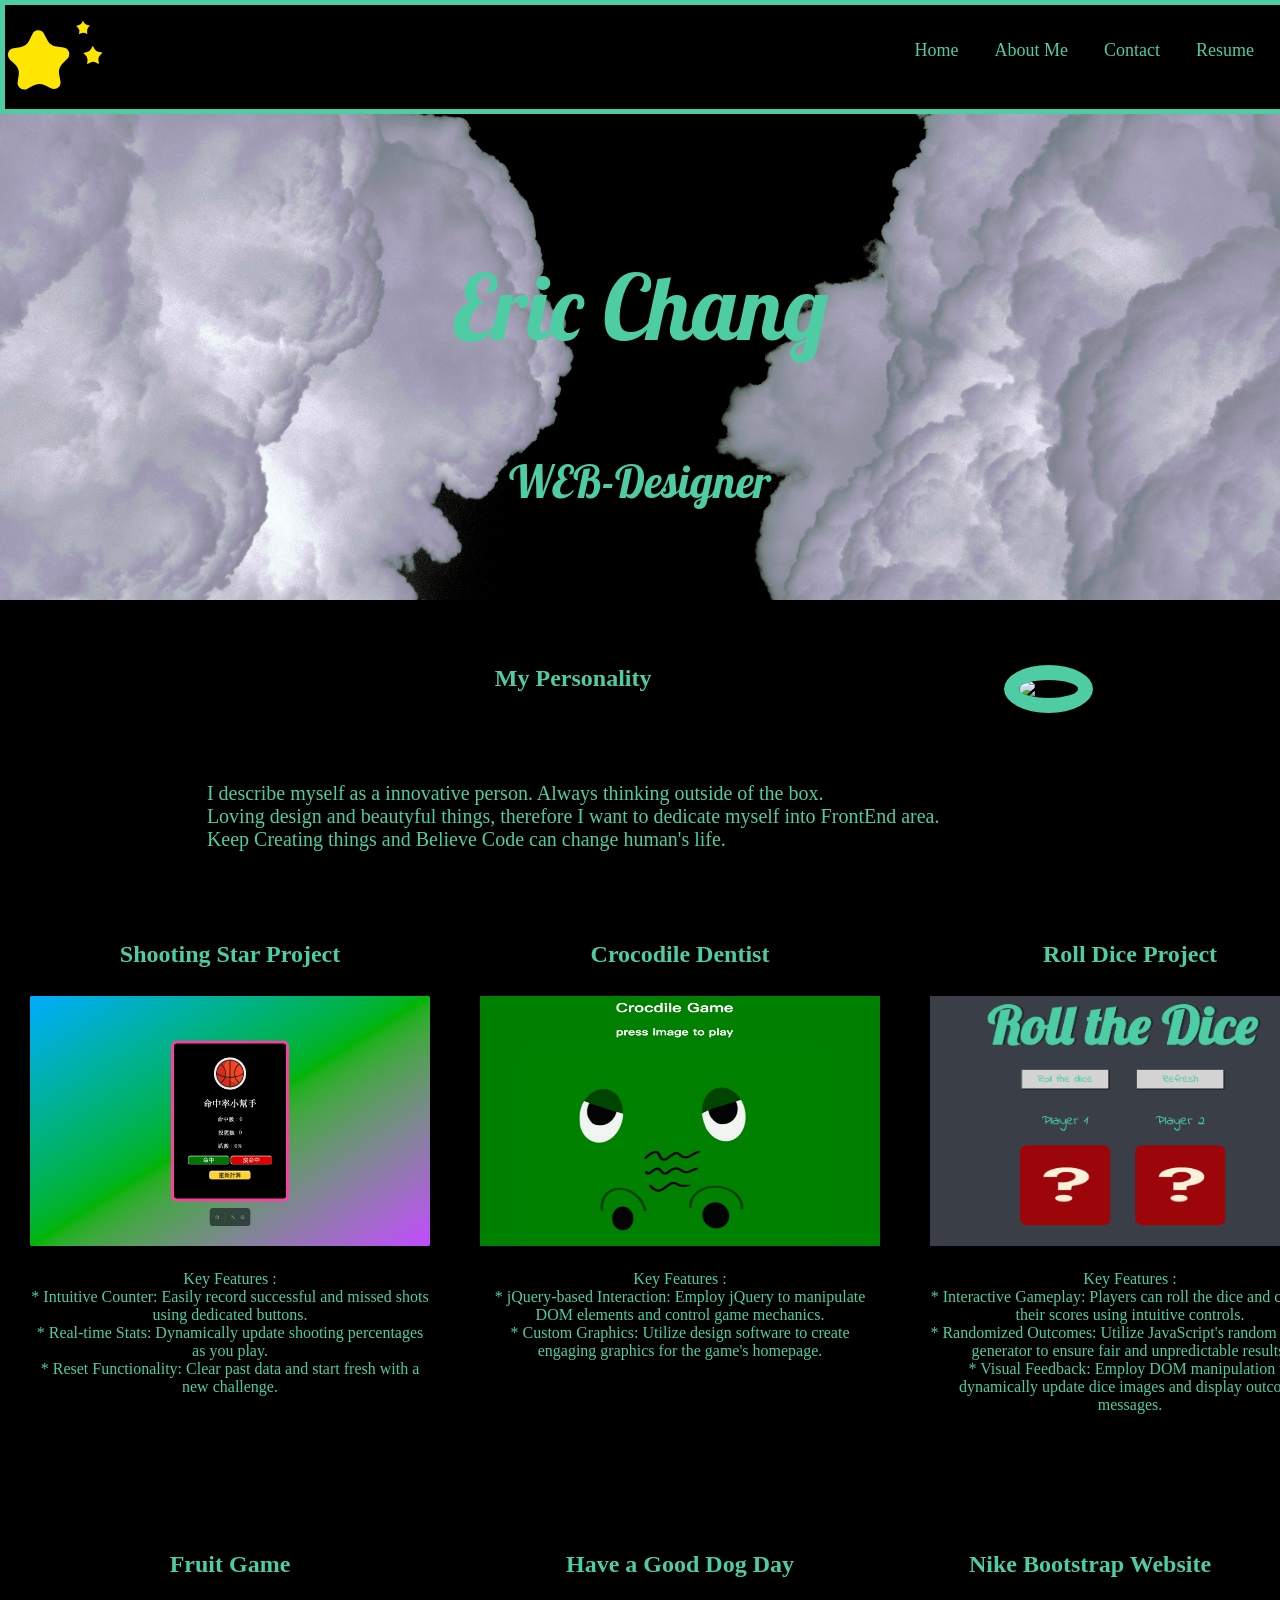
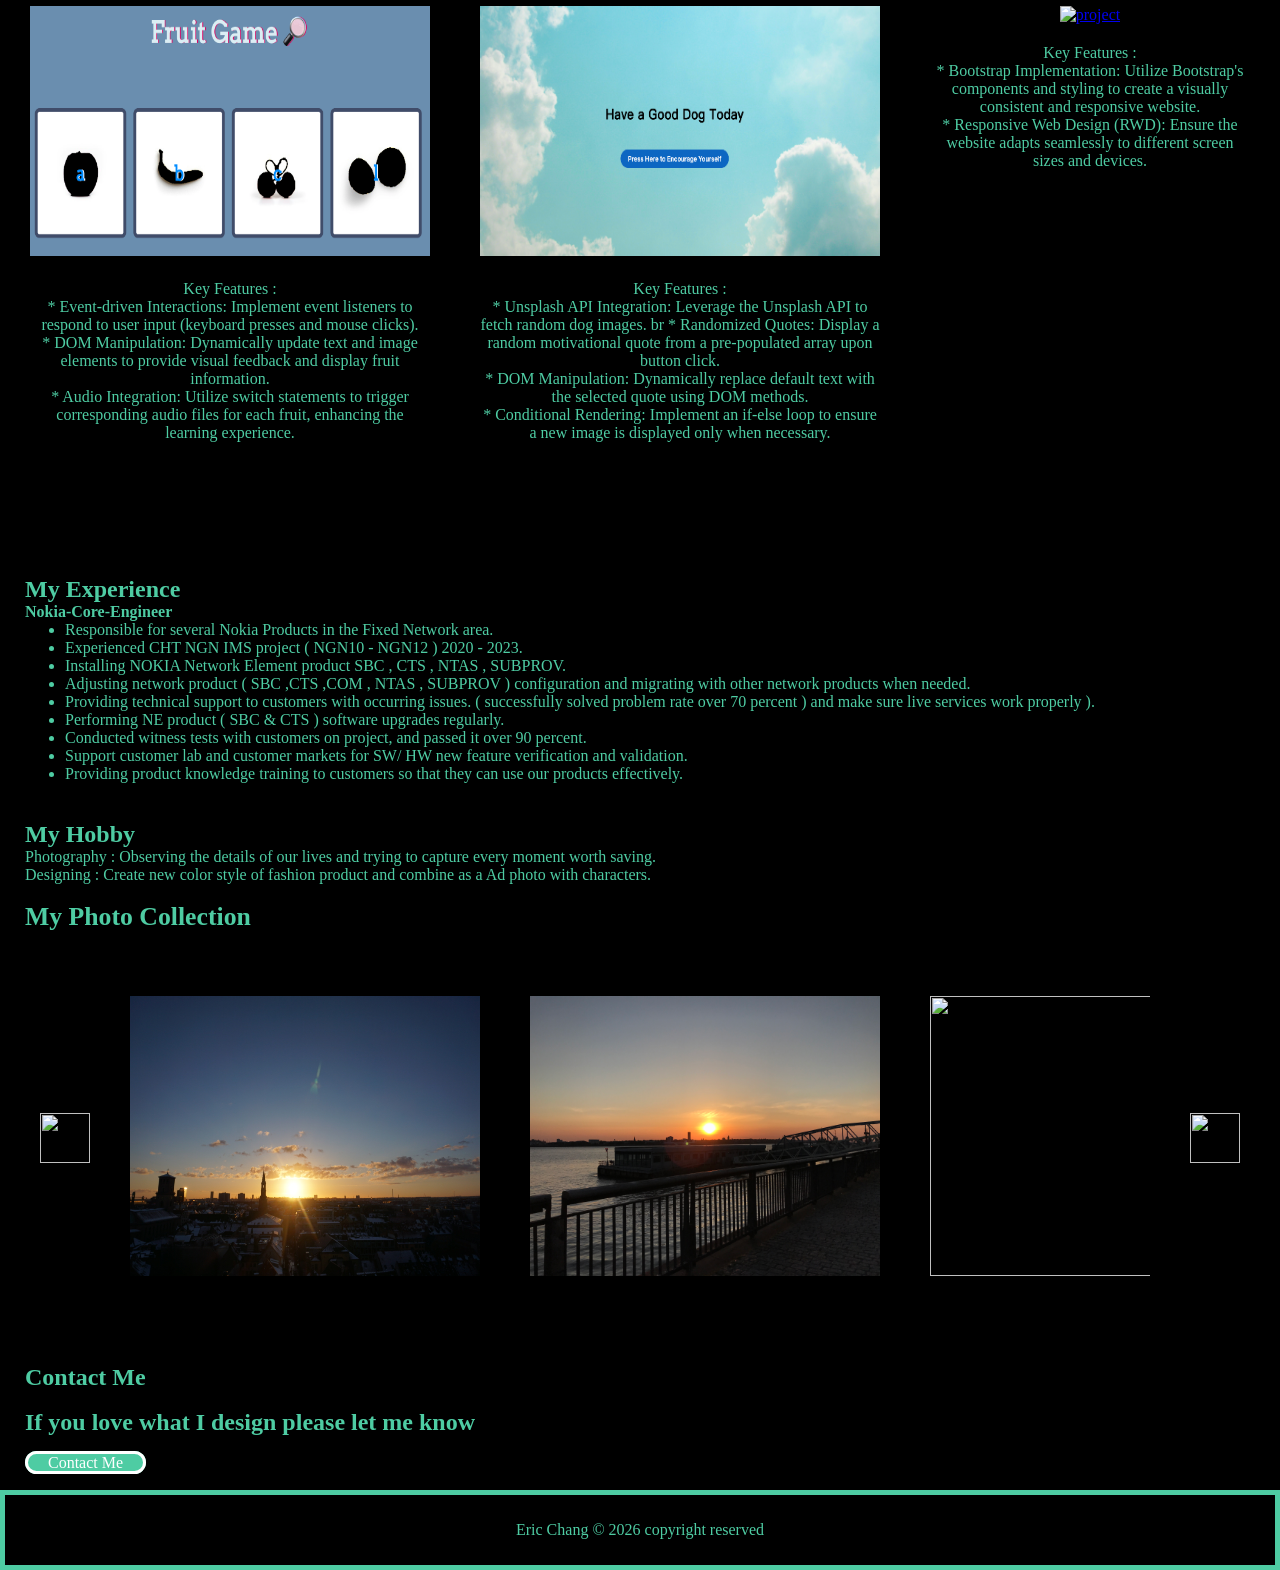
==== index.html @ bb553d70 "Add files via upload" ====
<!DOCTYPE html>
<html lang="en">
<head>
    <meta charset="UTF-8">
    <meta name="viewport" content="width=device-width, initial-scale=1.0">
    <title>Eric Chang</title>
    <link rel="preconnect" href="https://fonts.googleapis.com">
    <link rel="preconnect" href="https://fonts.gstatic.com" crossorigin>
    <link href="https://fonts.googleapis.com/css2?family=Lobster&display=swap" rel="stylesheet">
    <link href="style.css" rel="stylesheet">

</head>

<section>
    <div class="topnav">
        <img class="headimg" src="./image/star.svg" width="100px" height="100px" alt="headimg">
        <ul>
        <a class="menu" href="./index.html">Home</a>
        <a href="#intro">About Me</a>
        <a href="mailto:erichowerd@gmail.com">Contact</a>
        <a href="./Eric-Resume.html">Resume</a>
        </ul>
      </div>
    
    </div>
</section>

<body>
<!-- nav intro section start -->
<section id="nav-intro">
    <div class="nav-intro">
        <h2>Eric Chang</h2>
        <p>WEB-Designer</p>
    </div>
<!-- nav intro section end -->

</section>
<!-- Self intro section start -->
<section id="intro">
    

    <div class="intro-flex-container" >
        <div class="left-card card" >
            <h1>My Personality</h1>
            <p class="selfintro">
               I describe myself as a innovative person. Always thinking outside of the box. <br>
               Loving design and beautyful things, therefore I want to dedicate myself into FrontEnd area. <br>
               Keep Creating things and Believe Code can change human's life. 
            </p>
        </div>
        <div class="right-card card">
            <img id="selfpic" src="./image/12.png" width="350px" alt="selfpic">
        </div>
    </div>

    <!-- Self intro section end -->


    <div class="profile-flex-container">
        
        <div class="project">
            <h2> Shooting Star Project </h2>
            <br>
            <a href="https://erichaofun.github.io/shooting-star/Freethrow-count.html
            "><img class="projectpic" src="./image/Shootingstar-mini.png" width="" alt="project-shootingstart"></a>
            <p>
                Key Features :
                <br>
                * Intuitive Counter: Easily record successful and missed shots using dedicated buttons.
                <br>
                * Real-time Stats: Dynamically update shooting percentages as you play.
                <br>
                * Reset Functionality: Clear past data and start fresh with a new challenge.
            </p>
            <br>
        </div>

        <div class="project">
            <h2> Crocodile Dentist </h2>
            <br>
            <a href="https://erichaofun.github.io/Crocodile-dentist/"><img class="projectpic" src="./image/croc.png" width="" alt="Crocodile-dentist"></a>
            <p> 
                Key Features :
                <br>
                * jQuery-based Interaction: Employ jQuery to manipulate DOM elements and control game mechanics.
                <br>
                * Custom Graphics: Utilize design software to create engaging graphics for the game's homepage.

            </p>
            <br>
        </div>

        <div class="project">
            <h2>Roll Dice Project </h2>
            <br>
            <a href="https://erichaofun.github.io/Dice-Game/"><img  class="projectpic" src="./image/RollDice-mini.png" width="" alt="project"></a>
            <p>
            Key Features :
            <br>
            * Interactive Gameplay: Players can roll the dice and compare their scores using intuitive controls.
            <br>
            * Randomized Outcomes: Utilize JavaScript's random number generator to ensure fair and unpredictable results.
            <br>
            * Visual Feedback: Employ DOM manipulation to dynamically update dice images and display outcome messages.

            </p>
            <br>
        </div>

        

    </div>
<!-- The other project-->
    <div class="profile-flex-container">
        
        <div class="project">
            <h2> Fruit Game </h2>
            <br>
            <a href=""><img class="projectpic" src="./image/fruit.png" width="" alt="fruit"></a>
            <p> 
                Key Features :
                <br>
                * Event-driven Interactions: Implement event listeners to respond to user input (keyboard presses and mouse clicks).
                <br>
                * DOM Manipulation: Dynamically update text and image elements to provide visual feedback and display fruit information.
                <br>
                * Audio Integration: Utilize switch statements to trigger corresponding audio files for each fruit, enhancing the learning experience.
                
            </p>
            <br>
        </div>

        <div class="project">
            <h2> Have a Good Dog Day </h2>
            <br>
            <a href="https://erichaofun.github.io/Have-a-Good-Dog-Day-unsplash-api/"><img class="projectpic" src="./image/unsplash.png" alt="Have a Good Dog Day"></a>
            <p> 
                Key Features :
                <br>
                * Unsplash API Integration: Leverage the Unsplash API to fetch random dog images.
                br
                * Randomized Quotes: Display a random motivational quote from a pre-populated array upon button click.
                <br>
                * DOM Manipulation: Dynamically replace default text with the selected quote using DOM methods.
                <br>
                * Conditional Rendering: Implement an if-else loop to ensure a new image is displayed only when necessary.
            </p>
            <br>
        </div>

        <div class="project">
            <h2>  Nike Bootstrap Website </h2>
            <br>
            <a href="https://erichaofun.github.io/Nike-Boostrap/"> <img  class="projectpic" src="./image/nike.png" width="" alt="project"></a>
            <p>
                Key Features :
                <br>
                * Bootstrap Implementation: Utilize Bootstrap's components and styling to create a visually consistent and responsive website.
                <br>
                * Responsive Web Design (RWD): Ensure the website adapts seamlessly to different screen sizes and devices.
            </p>
            <br>
        </div>

        

    </div>

    

</section>

<section>
    
    <div class="myexp">
        <h1>My Experience</h1>
        <h4>Nokia-Core-Engineer </h4>
        <ul>
            <li>Responsible for several Nokia Products in the Fixed Network area.</li>
            <li>Experienced CHT NGN IMS project ( NGN10 - NGN12 ) 2020 - 2023.</li>
            <li>Installing NOKIA Network Element product SBC , CTS , NTAS , SUBPROV.</li>
            <li>Adjusting network product ( SBC ,CTS ,COM , NTAS , SUBPROV ) configuration and migrating with other network products when needed.</li>
            <li>Providing technical support to customers with occurring issues. ( successfully solved problem rate over 70 percent ) and make sure live services work properly ).</li>
            <li>Performing NE product ( SBC & CTS ) software upgrades regularly.</li>
            <li>Conducted witness tests with customers on project, and passed it over 90 percent.</li>
            <li>Support customer lab and customer markets for SW/ HW new feature verification and validation.</li>
            <li>Providing product knowledge training to customers so that they can use our products effectively.</li>
        </ul>
        <img src="" alt="">


        

    </div>

 </section>



 <section>
    <div class="myhobby">
        <h1>My Hobby</h1>
        <p>Photography : Observing the details of our lives and trying to capture every moment worth saving.</p>
        <p>Designing : Create new color style of fashion product and combine as a Ad photo with characters.</p>
        <img src="" alt="">
    </div>

    <section>
        <div class="photo-collection">  <h1> My Photo Collection </h1></div>
        
        <div class="photo-gallery-wrapper">
            <img src="./images/back.svg" alt="" id="backbtn">
        
            <div class="photo-gallery">
        
                <div class="photo">
                    <span> <img src="./image/photo-collection/photo1.JPG" alt=""></span>
                    <span><img src="./image/photo-collection/photo2.JPG" alt=""></span>
                    <span><img src="./image/photo-collection/photo3.JPG" alt=""></span>
                </div>
        
                <div class="photo">
                    <span> <img src="./image/photo-collection/photo4.JPG" alt="" id="photo4"></span>
                    <span><img src="./image/photo-collection/photo5.JPG" alt=""></span>
                    <span><img src="./image/photo-collection/photo6.JPG" alt=""></span>
                </div>
        
            </div>
        
            <img src="./images/next.svg" alt="" id="nextbtn">
        
        </div>
        </section>


    <div class="myskills">
        <h1>Contact Me</h1>
        <br>
        <h2>If you love what I design please let me know</h2>
        <br>
        <a class="btn" href="mailto:erichowerd@gmail.com">Contact Me</a>
        <br>
        <br>


    </section>

    <footer id="footer">

        <p id="Footerp"></p>
    
    </footer>


    <script src="index.js"></script>

</body>



</html>
---- style.css ----
*{
        margin: 0px;
        /*border: 3px solid white; */
    
    }

    section {
        background-color: black;
    }

    p,h2,h1,h3,h4,ul {
        color: #4ECCA3;
    }

    .topnav {
        background-color: black;
        border: 5px solid #4ECCA3;
        overflow: hidden;
        position: fixed;
        width: 100%;
        top: 0;
  
  
    }

    /* Style the links inside the navigation bar */
    .topnav a {
        color: #4ECCA3;
        text-align: center;
        padding: 14px 16px;
        text-decoration: none;
        font-size: 18px;
       
    }

    /* Change the color of links on hover */
    .topnav a:hover {
        color: skyblue;
        font-size: 1.4rem;
    }


    /* Add a color to the active/current link 
    .topnav a.active {
    background-color: #00affa;
    color: white;
    }
    */

    .topnav ul{
        float: right;
        padding-top: 35px;
        padding-right: 15px;


        
    }

    .nav-intro{
        padding-top: 150px;
        padding-bottom: 50px;
        text-align: center;
        background: linear-gradient(1deg, #3000f2, rgb(11, 218, 229), hsl(266, 95%, 56%));
        height: 400px;
        background-image: url("./image/star-back.jpg");
        background-size: cover;
        
    }

    .nav-intro h2{
        font-size: 90px;
        color: #4ECCA3;
        margin-top: 100px;
        font-family: "Lobster", sans-serif;
        font-weight: 400;
        font-style: normal;
    }

    .nav-intro p{
        font-size: 45px;
        color: #4ECCA3;
        margin-top: 90px;
        font-family: "Lobster", sans-serif;
        font-weight: 400;
        font-style: normal;
    }


    .intro-flex-container{
        background-color: black;
        display: flex;
        grid-template-columns: 1fr 1fr;
        grid-template-rows: 600px ;
        gap: 15px;
        align-content: center;
        justify-content: center;
        padding-top: 50px;
        padding-bottom: 50px;
        
    }
    .card{
        /*background-color: black; */
        display: inline-block;
        padding: 15px;
        text-align: center;
        
    }

    .right-card{
        float: right;
        
    }

    .left-card{
        
        float: left;
    
        
    }

    .left-card h1 {
        
        color: #4ECCA3;
        
    }

    .left-card p{
        margin-top: 70px;
    }

    
    p.selfintro{
        color: #4ECCA3;
        font-size: 20px;
        padding-top: 100px;
        padding: 20px;
        text-align: left;



    }

    #selfpic{
        border-radius: 50%;
        border: 15px solid #4ECCA3;
    }

    .profile-flex-container{
        display: flex;
        border: 5px solid;
        justify-content: space-evenly;
        align-items: center;
       
    }

    .project {
        width: 500px;
        height: 600px;
        background-color: black;
        text-align: center;
        color: blue;
        padding-left: 25px;
        padding-right: 25px;
        
    }

    .projectpic{
            margin-top: 10px;
            width: 400px;
            height: 250px;
            margin-bottom: 20px;
        }

    .myskills{
        background-color: black;
        padding-top: 20px;
        padding-left: 25px;
        padding-right: 25px;
        
    }

    .myexp{
        /*text-align: center; */
        background-color: black;
        padding-top: 20px;
        padding-left: 25px;
        padding-right: 25px;
    }

    .myhobby{
        padding-top: 20px;
        background-color: black;
        padding-left: 25px;
        padding-right: 25px;
    }


    .btn{
        border: 3px solid white;
        padding-left: 20px;
        padding-right: 20px;
        border-radius: 25px;
        text-decoration:none;
        color: white;
        background-color:  #4ECCA3;
  
    }

    .btn:hover {
        color: #4ECCA3;
        background-color: white;
        border: 5px solid;
    }
   

    #footer{
        background-color: black;
        border: 5px solid #4ECCA3;
        justify-content: center;
        align-content: center;
        text-align: center;        
        width: auto;
        height: 70px;
    }

    .photo-collection {
        padding-left: 25px;
        padding-right: 25px;
        font-size: 22px;
    }

    .photo-gallery{
        width: auto;
        display: flex;
        overflow-x: scroll;
      
    }

    
    .photo-gallery div{
        width: 100%;
        display: grid;
        grid-template-columns: auto auto auto auto auto auto ;
        grid-gap: 50px;
        flex: none;
    
        
    
    }
    
    #photo4{
        margin-left: 170px;
    }
    
    .photo-gallery div img{
        width: 350px;
        height: 280px;
        
    }
    
    .photo-gallery::-webkit-scrollbar{
        display: none;
    }
    
    
    .photo-gallery-wrapper{
        display: flex;
        align-items: center;
        justify-content: center;
        margin: 5% auto;
        text-align: center;
    
    }
    
    #backbtn, #nextbtn{
        width: 50px;
        height: 50px;
        margin: 40px;
        cursor: pointer;
    }
    

    @media(max-width: 800px ){

        .topnav a {
            color: #4ECCA3;
            text-align: center;
            padding: 10px 10px;
            text-decoration: none;
            font-size: 15px;
            
        }

        .topnav a:hover {
            color: skyblue;
            font-size: 1.3rem;
        }

        .topnav ul{

            padding-top: 15px;
            padding-right: 10px;
        }

        .headimg{
            width: 50px;
            height: 50px;
        }
       

        #selfpic{
            width: 180px;
            height: 200px;
            justify-content: center;
            align-items: center;
            
        }

        .intro-flex-container{
            flex-direction: column-reverse;
            gap: 10px;

        }

        p.selfintro{
            text-align: center;
        }

        .profile-flex-container{
            display: flex;
            flex-direction: column;
            justify-content: space-evenly;
            align-items: center;
            background-color: black;

       
    }

        .project {
        width: 500px;
        height: 450px;
        background-color: black;
        text-align: center;
        color: blue;
        padding-left: 25px;
        padding-right: 25px;
        padding-bottom: 5px;
        
    }

        .projectpic{
            width: 250px;
            height: 150px;

        }

        .photo-gallery div img{
            width: 200px;
            height: 180px;
            
        }
        
        .photo-gallery div{
            width: auto;
            display: grid;
            grid-template-columns: auto auto auto auto auto auto ;
            grid-gap: 15px;
            flex: none;
        
        #photo4{
            margin-left: 5px;
        }
    }

    }
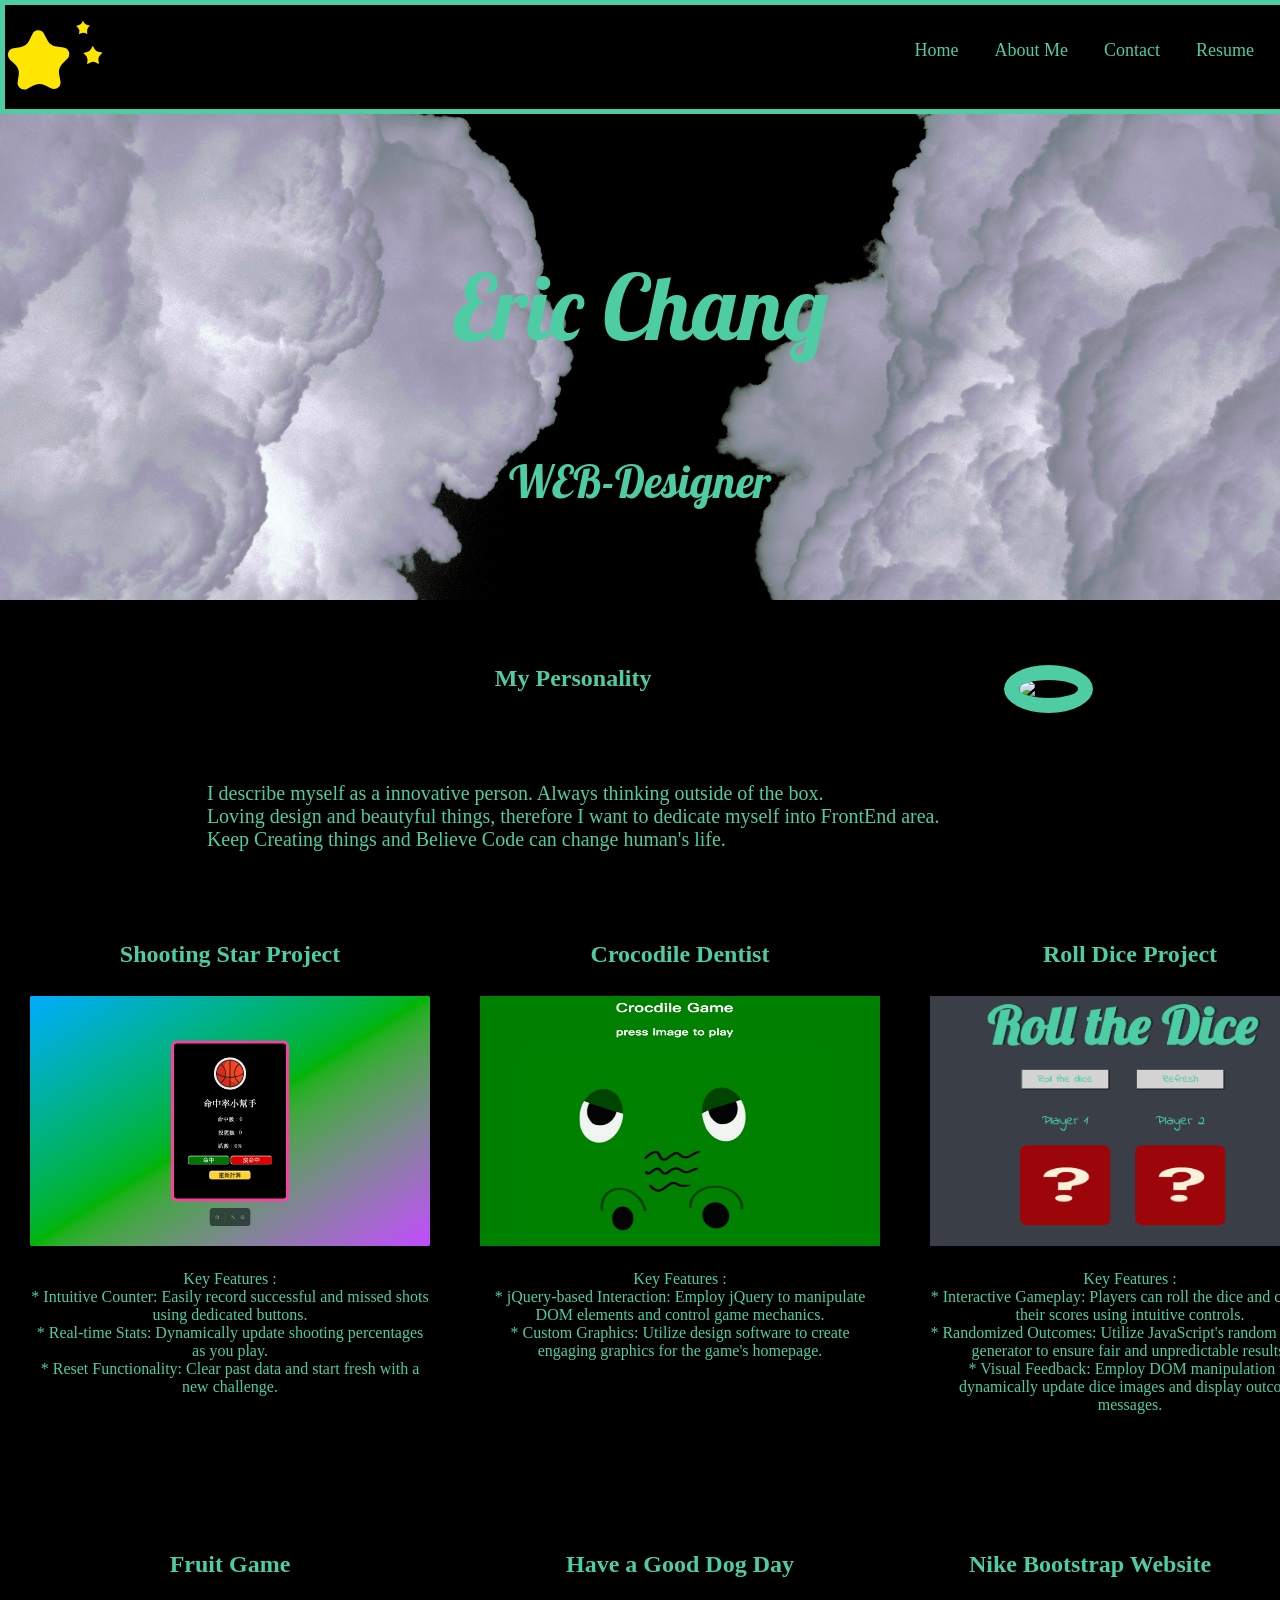
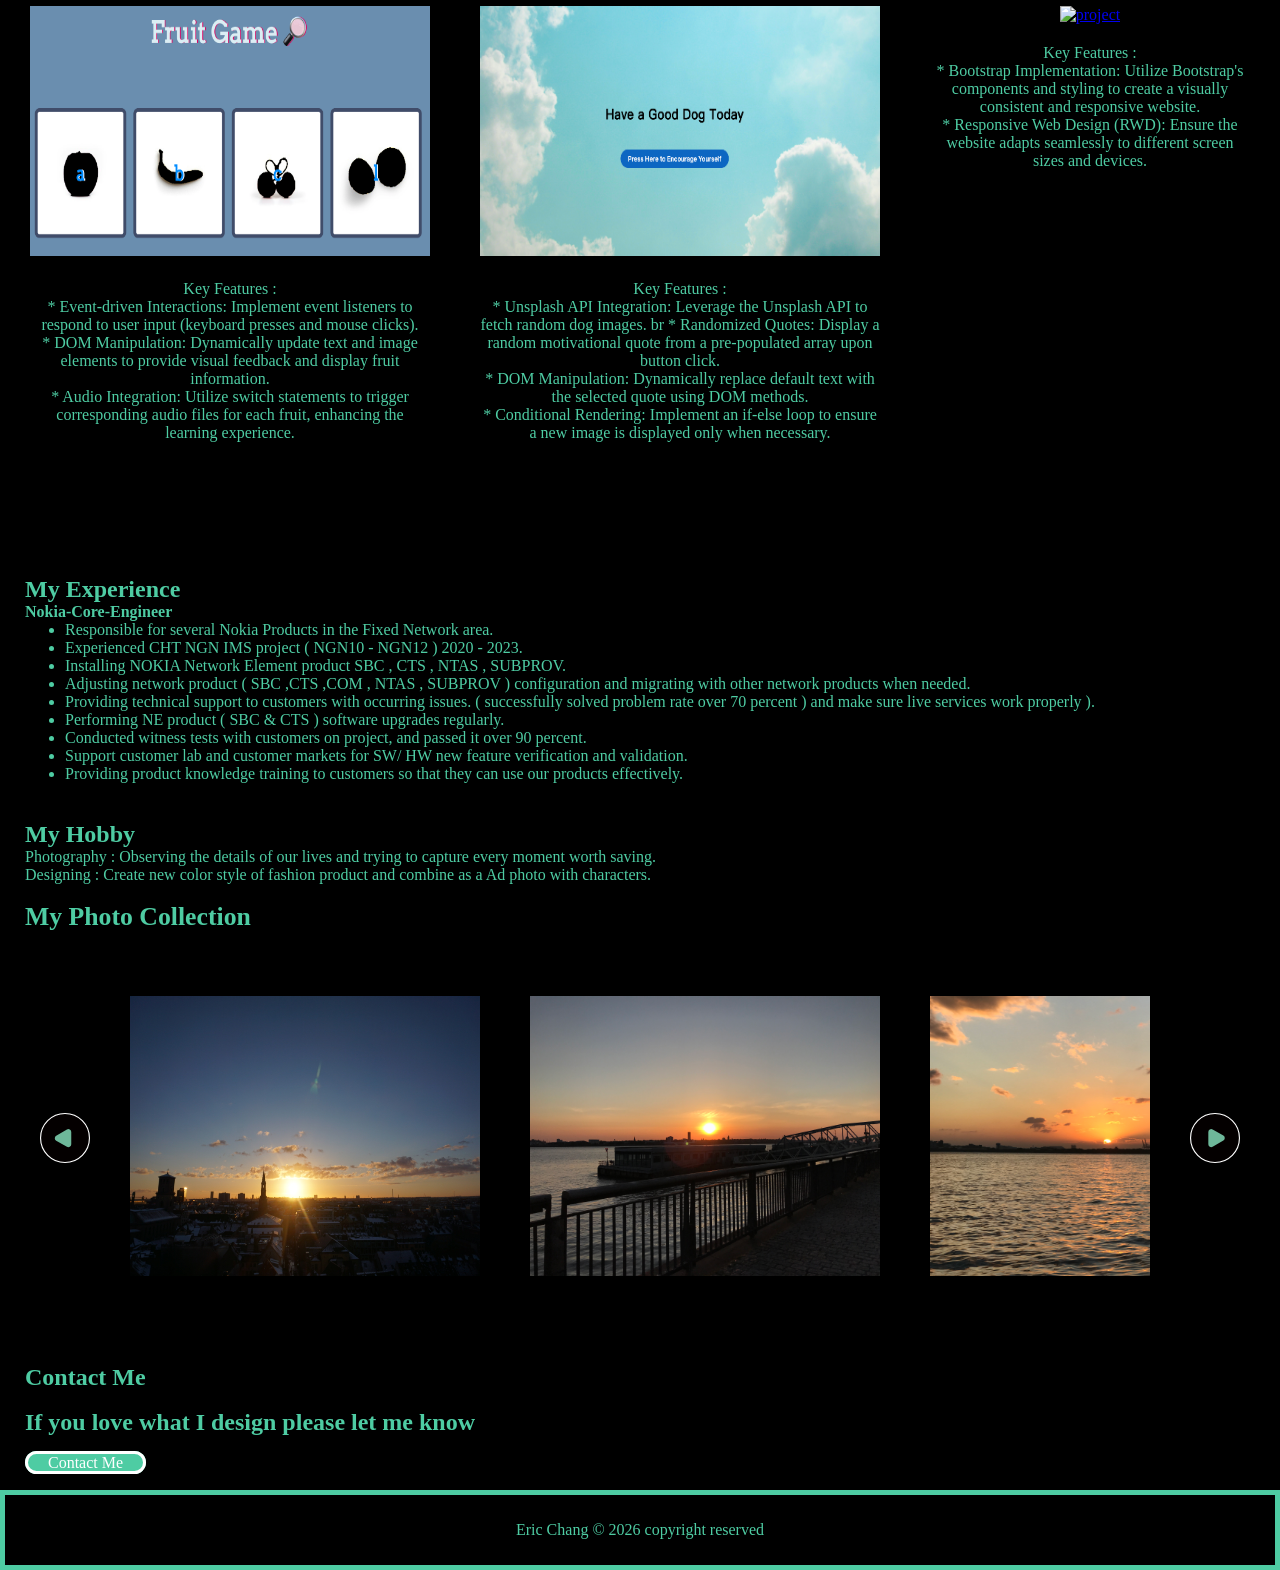
==== commit 3a13ca7b: "Update index.html" ====
--- a/index.html
+++ b/index.html
@@ -209,14 +209,14 @@
         <div class="photo-collection">  <h1> My Photo Collection </h1></div>
         
         <div class="photo-gallery-wrapper">
-            <img src="./images/back.svg" alt="" id="backbtn">
+            <img src="./image/back.svg" alt="" id="backbtn">
         
             <div class="photo-gallery">
         
                 <div class="photo">
                     <span> <img src="./image/photo-collection/photo1.JPG" alt=""></span>
                     <span><img src="./image/photo-collection/photo2.JPG" alt=""></span>
-                    <span><img src="./image/photo-collection/photo3.JPG" alt=""></span>
+                    <span><img src="./image/photo-collection/photo8.JPG" alt=""></span>
                 </div>
         
                 <div class="photo">
@@ -227,7 +227,7 @@
         
             </div>
         
-            <img src="./images/next.svg" alt="" id="nextbtn">
+            <img src="./image/next.svg" alt="" id="nextbtn">
         
         </div>
         </section>
@@ -258,4 +258,4 @@
 
 
 
-</html>+</html>
